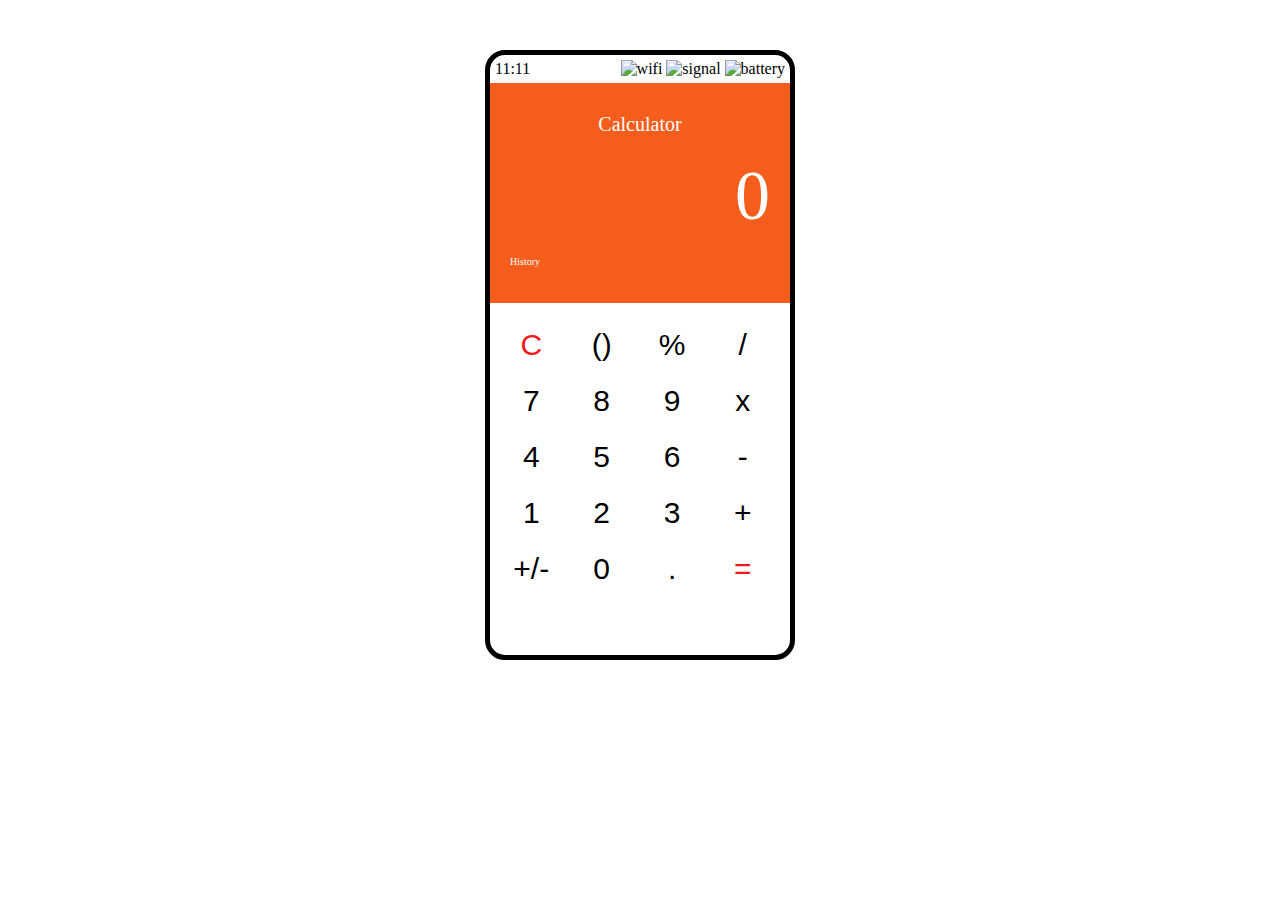
==== index.html @ 135239f5 "Загрузка файлов - создание репозитория" ====
<!DOCTYPE html>
<html lang="en">

<head>
    <meta charset="UTF-8">
    <meta http-equiv="X-UA-Compatible" content="IE=edge">
    <meta name="viewport" content="width=device-width, initial-scale=1.0">
    <title>Калькулятор</title>
    <link rel="stylesheet" href="style.css">
</head>

<body>
    <div class="main">
        <div class="toolbar">
           <div>11:11</div> 
           <div>
            <img src="" alt="wifi">
            <img src="" alt="signal">
            <img src="" alt="battery">
        </div>
        </div>
        <!-- SCREEN -->
        <div class="screen">
            <p>Calculator</p>
          <p class="main_string">0</p>
          <p class="main_primer"></p>
          <!-- HISTORY -->
          <div class="history">
            <div>History</div>
            <div></div>
           </div>
        </div>
       

        <!-- BUTTONS -->
        <div class="buttons">
           <div class="btn red"  data-action="reset">C</div>
           <div class="btn"  data-action="sk">()</div>
           <div class="btn" data-action="prc">%</div>
           <div class="btn"  data-action="delenie">/</div>
           <div class="btn">7</div>
           <div class="btn">8</div>
           <div class="btn">9</div>
           <div class="btn"  data-action="umn">x</div>
           <div class="btn">4</div>
           <div class="btn">5</div>
           <div class="btn">6</div>
           <div class="btn"  data-action="minus">-</div>
           <div class="btn">1</div>
           <div class="btn">2</div>
           <div class="btn">3</div>
           <div class="btn"  data-action="plus">+</div>
           <div class="btn"  data-action="prc">+/-</div>
           <div class="btn">0</div>
           <div class="btn">.</div>
           <div class="btn red"  data-action="ravno">=</div>

        </div>
    </div>
    <script src="js/calculator.js"></script>
</body>

</html>
---- style.css ----
.main {
    height: 600px;
    width: 300px;
    border: 5px solid #000;
    border-radius: 20px;
    margin: 50px auto;

}

.screen {
    height: 200px;
    background-color: rgb(244, 93, 28);
    padding: 10px 20px;

    /*  display: flex;  */
}

.screen p {
    text-align: center;
    color: white;
    font-size: 20px;

}

.toolbar {
    margin: 5px;
     display: flex;
     justify-content: space-between;
}

.screen .main_string {
    text-align: right;
    color: white;
    font-size: 70px;
    margin-top: 20px;
    margin-bottom: 0px;

}

.screen .main_primer {
    text-align: right;
    color: white;
    font-size: 20px;
    margin-top: 0px;

}

.history {
    justify-content: space-between;
    font-size: 10px;
    display: flex;
    color: white;
}

.buttons {
    display: flex;
    box-sizing: border-box;
    flex-wrap: wrap;
    padding: 20px 6px;
}

.btn {
    flex-wrap: nowrap;
    user-select: none;
    cursor: pointer;
    width: 21%;
    height: 20%;
    margin: 5px;
    margin-bottom: 17px;
    font-size: 30px;
    font-weight: 500;
    font-family: 'Lucida Sans', 'Lucida Sans Regular', 'Lucida Grande', 'Lucida Sans Unicode', Geneva, Verdana, sans-serif;
    /*  border: 1px solid black; */
    text-align: center;
}

.btn:hover {
   /*  box-shadow: 1px 1px 5px rgb(72, 72, 72); */
}

.red {
    color: rgb(242, 24, 24);
}
 .keydown{
    box-shadow: 2px 2px 5px rgb(86, 86, 86);
 }
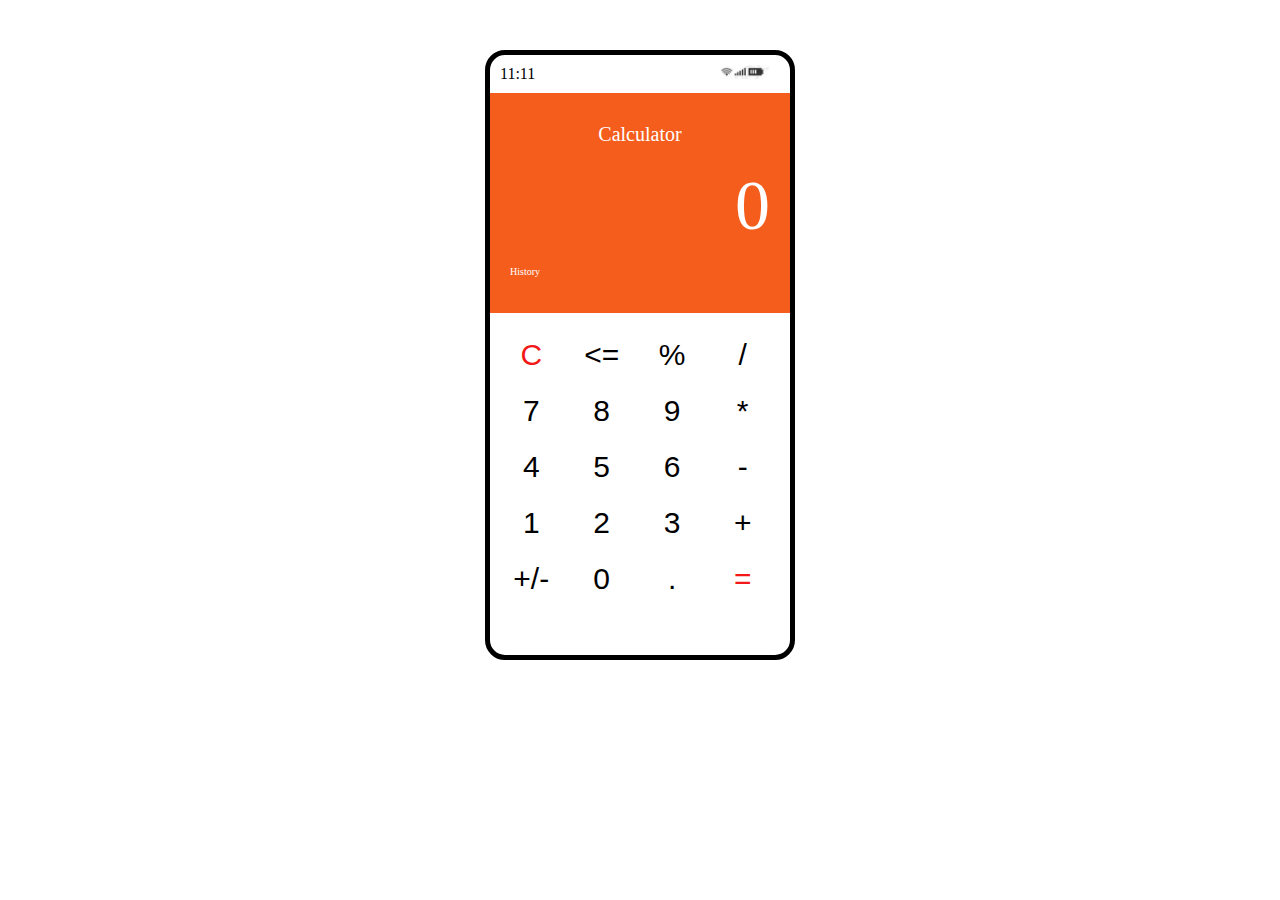
==== commit bf81ef82: "Доработка функционала кнопок" ====
--- a/index.html
+++ b/index.html
@@ -12,22 +12,21 @@
 <body>
     <div class="main">
         <div class="toolbar">
-           <div>11:11</div> 
+           <div> 11:11</div>
            <div>
-            <img src="" alt="wifi">
-            <img src="" alt="signal">
-            <img src="" alt="battery">
+
+            <img class="img_bar"  src="img/energy_small.png" alt="battery">
         </div>
         </div>
         <!-- SCREEN -->
         <div class="screen">
             <p>Calculator</p>
-          <p class="main_string">0</p>
+          <div class="main_string">0</div>
           <p class="main_primer"></p>
           <!-- HISTORY -->
           <div class="history">
             <div>History</div>
-            <div></div>
+            <div class="history_res"></div>
            </div>
         </div>
        
@@ -35,13 +34,13 @@
         <!-- BUTTONS -->
         <div class="buttons">
            <div class="btn red"  data-action="reset">C</div>
-           <div class="btn"  data-action="sk">()</div>
+           <div class="btn"  data-action="sk"><=</div>
            <div class="btn" data-action="prc">%</div>
            <div class="btn"  data-action="delenie">/</div>
            <div class="btn">7</div>
            <div class="btn">8</div>
            <div class="btn">9</div>
-           <div class="btn"  data-action="umn">x</div>
+           <div class="btn"  data-action="umn">*</div>
            <div class="btn">4</div>
            <div class="btn">5</div>
            <div class="btn">6</div>
@@ -50,7 +49,7 @@
            <div class="btn">2</div>
            <div class="btn">3</div>
            <div class="btn"  data-action="plus">+</div>
-           <div class="btn"  data-action="prc">+/-</div>
+           <div class="btn"  data-action="pl">+/-</div>
            <div class="btn">0</div>
            <div class="btn">.</div>
            <div class="btn red"  data-action="ravno">=</div>
--- a/style.css
+++ b/style.css
@@ -6,7 +6,11 @@
     margin: 50px auto;
 
 }
+.img_bar{
+    height: 14px;
 
+    margin-right: 10px ;
+}
 .screen {
     height: 200px;
     background-color: rgb(244, 93, 28);
@@ -26,6 +30,7 @@
     margin: 5px;
      display: flex;
      justify-content: space-between;
+    padding: 5px;
 }
 
 .screen .main_string {
@@ -34,6 +39,7 @@
     font-size: 70px;
     margin-top: 20px;
     margin-bottom: 0px;
+  
 
 }
 
@@ -42,6 +48,7 @@
     color: white;
     font-size: 20px;
     margin-top: 0px;
+    margin-bottom: 20px;
 
 }
 
@@ -50,6 +57,7 @@
     font-size: 10px;
     display: flex;
     color: white;
+    margin-bottom: 10px;
 }
 
 .buttons {
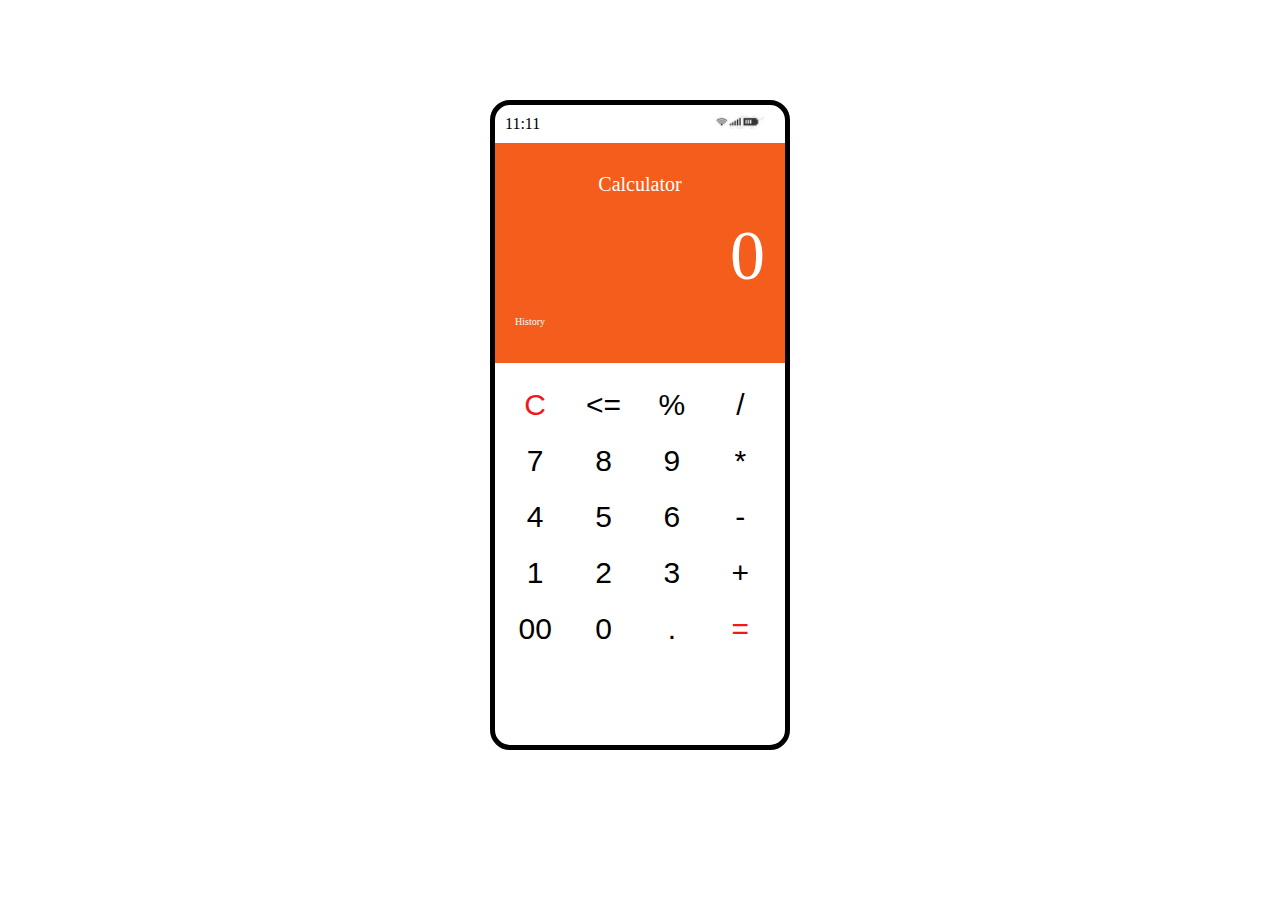
==== commit 7cda0da5: "Добработка функционала кнопок" ====
--- a/index.html
+++ b/index.html
@@ -34,9 +34,9 @@
         <!-- BUTTONS -->
         <div class="buttons">
            <div class="btn red"  data-action="reset">C</div>
-           <div class="btn"  data-action="sk"><=</div>
+           <div class="btn" data-action="bsp"><=</div>
            <div class="btn" data-action="prc">%</div>
-           <div class="btn"  data-action="delenie">/</div>
+           <div class="btn" data-action="delenie">/</div>
            <div class="btn">7</div>
            <div class="btn">8</div>
            <div class="btn">9</div>
@@ -49,7 +49,7 @@
            <div class="btn">2</div>
            <div class="btn">3</div>
            <div class="btn"  data-action="plus">+</div>
-           <div class="btn"  data-action="pl">+/-</div>
+           <div class="btn"  data-action="pl">00</div>
            <div class="btn">0</div>
            <div class="btn">.</div>
            <div class="btn red"  data-action="ravno">=</div>
--- a/style.css
+++ b/style.css
@@ -1,10 +1,14 @@
+body{
+    background-image: url("img/background1.jpg");
+}
 .main {
-    height: 600px;
+    height: 650px;
     width: 300px;
     border: 5px solid #000;
     border-radius: 20px;
-    margin: 50px auto;
-
+    margin: 100px auto;
+    background-color: white;
+    box-sizing: border-box;
 }
 .img_bar{
     height: 14px;
@@ -81,7 +85,10 @@
     /*  border: 1px solid black; */
     text-align: center;
 }
-
+.btn[data-action="bsp"] img{
+    width: 30px;
+margin: auto;
+}
 .btn:hover {
    /*  box-shadow: 1px 1px 5px rgb(72, 72, 72); */
 }
